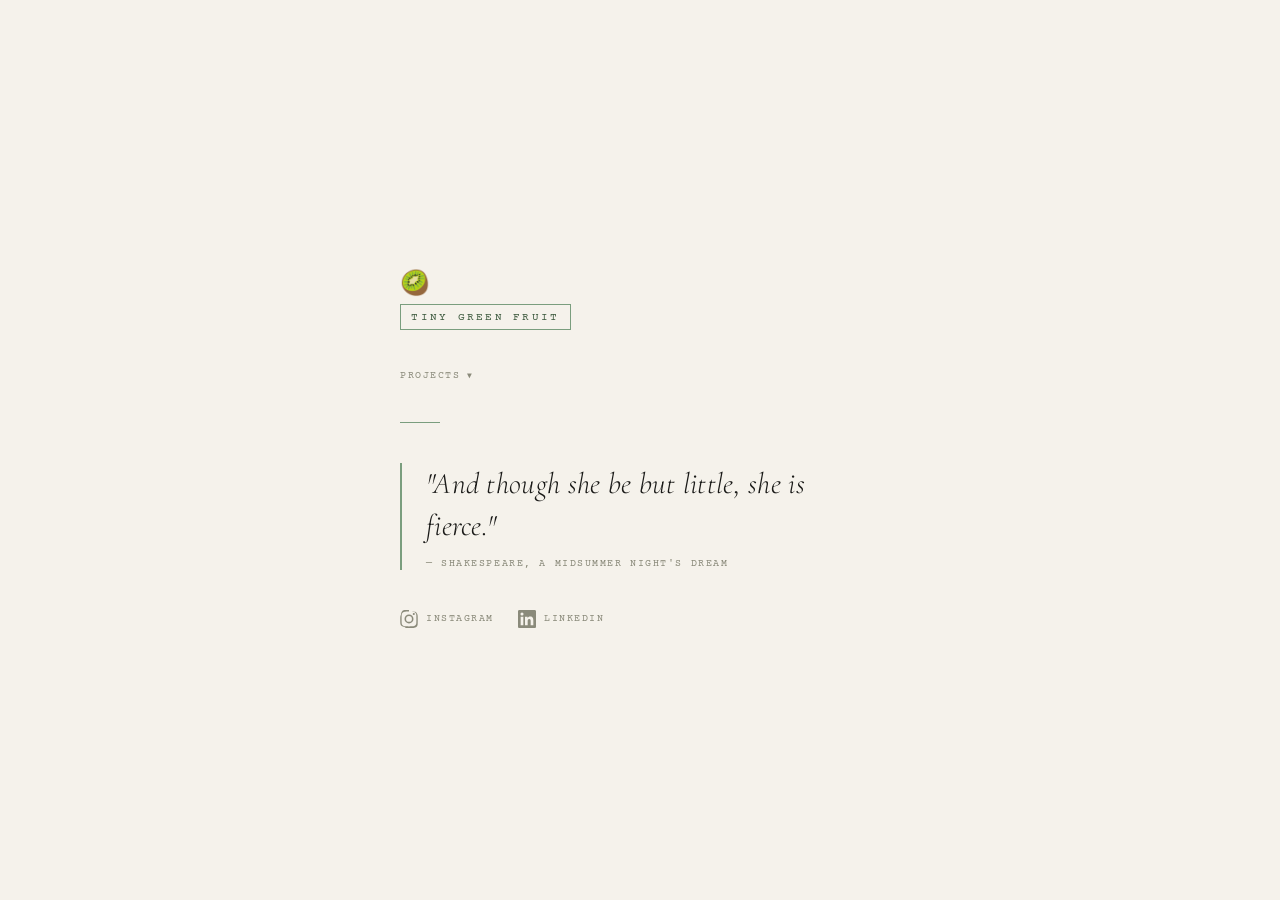
==== index.html @ 2d5f33c7 "Add files via upload" ====
<!DOCTYPE html>
<html lang="en">
<head>
  <meta charset="UTF-8" />
  <meta name="viewport" content="width=device-width, initial-scale=1.0" />
  <title>tiny green fruit</title>
  <link href="https://fonts.googleapis.com/css2?family=Cormorant+Garamond:ital,wght@0,300;0,400;1,300;1,400&family=Courier+Prime&display=swap" rel="stylesheet" />
  <style>
    :root {
      --green: #3d5a3e;
      --green-light: #7a9e7e;
      --cream: #f5f2eb;
      --ink: #1a1a18;
      --muted: #8a8a7a;
    }

    *, *::before, *::after {
      box-sizing: border-box;
      margin: 0;
      padding: 0;
    }

    html, body {
      height: 100%;
    }

    body {
      background-color: var(--cream);
      color: var(--ink);
      font-family: 'Cormorant Garamond', Georgia, serif;
      display: flex;
      align-items: center;
      justify-content: center;
      min-height: 100vh;
      padding: 2rem;
    }

    .container {
      max-width: 480px;
      width: 100%;
      display: flex;
      flex-direction: column;
      align-items: flex-start;
      gap: 2.5rem;
      opacity: 0;
      transform: translateY(12px);
      animation: appear 1.2s ease forwards;
      animation-delay: 0.2s;
    }

    @keyframes appear {
      to {
        opacity: 1;
        transform: translateY(0);
      }
    }

    .kiwi-group {
      display: flex;
      flex-direction: column;
      gap: 0.5rem;
    }

    .kiwi {
      font-size: 1.5rem;
      line-height: 1;
    }

    .mark {
      font-family: 'Courier Prime', monospace;
      font-size: 0.7rem;
      letter-spacing: 0.2em;
      text-transform: uppercase;
      color: var(--green);
      border: 1px solid var(--green-light);
      padding: 0.35rem 0.65rem;
      display: inline-block;
    }

    .quote-block {
      display: flex;
      flex-direction: column;
      gap: 0.75rem;
      border-left: 2px solid var(--green-light);
      padding-left: 1.5rem;
    }

    .quote {
      font-size: 1.85rem;
      font-weight: 300;
      font-style: italic;
      line-height: 1.4;
      color: var(--ink);
      letter-spacing: 0.01em;
    }

    .attribution {
      font-family: 'Courier Prime', monospace;
      font-size: 0.65rem;
      letter-spacing: 0.15em;
      text-transform: uppercase;
      color: var(--muted);
    }

    .links {
      display: flex;
      gap: 1.5rem;
      align-items: center;
    }

    .links a {
      color: var(--muted);
      text-decoration: none;
      transition: color 0.25s ease;
      display: flex;
      align-items: center;
      gap: 0.5rem;
    }

    .links a:hover {
      color: var(--green);
    }

    .links a svg {
      width: 18px;
      height: 18px;
      fill: currentColor;
    }

    .link-label {
      font-family: 'Courier Prime', monospace;
      font-size: 0.65rem;
      letter-spacing: 0.15em;
      text-transform: uppercase;
    }

    .nav-dropdown {
      position: relative;
    }

    .nav-toggle {
      font-family: 'Courier Prime', monospace;
      font-size: 0.65rem;
      letter-spacing: 0.15em;
      text-transform: uppercase;
      color: var(--muted);
      background: none;
      border: none;
      cursor: pointer;
      padding: 0;
      display: flex;
      align-items: center;
      gap: 0.4rem;
      transition: color 0.2s ease;
    }

    .nav-toggle:hover {
      color: var(--green);
    }

    .nav-toggle .arrow {
      font-size: 0.5rem;
      transition: transform 0.2s ease;
      display: inline-block;
    }

    .nav-toggle.open .arrow {
      transform: rotate(180deg);
    }

    .nav-menu {
      display: none;
      flex-direction: column;
      gap: 0.5rem;
      margin-top: 0.75rem;
      padding-left: 0.5rem;
      border-left: 1px solid var(--green-light);
    }

    .nav-menu.open {
      display: flex;
    }

    .nav-menu a {
      font-family: 'Courier Prime', monospace;
      font-size: 0.65rem;
      letter-spacing: 0.15em;
      text-transform: uppercase;
      color: var(--muted);
      text-decoration: none;
      transition: color 0.2s ease;
    }

    .nav-menu a:hover {
      color: var(--green);
    }

    .divider {
      width: 40px;
      height: 1px;
      background: var(--green-light);
    }
  </style>
</head>
<body>
  <div class="container">

    <div class="kiwi-group">
      <div class="kiwi">🥝</div>
      <div class="mark">tiny green fruit</div>
    </div>

    <div class="nav-dropdown">
      <button class="nav-toggle" id="navToggle">
        projects <span class="arrow">▼</span>
      </button>
      <div class="nav-menu" id="navMenu">
        <a href="duggar-tracker.html">Digging Up the Duggars — Episode Tracker</a>
        <a href="horoscope.html">The Stars Align (All Too Well) — Taylor Swift Horoscopes</a>
      </div>
    </div>

    <div class="divider"></div>

    <div class="quote-block">
      <p class="quote">"And though she be but little, she is fierce."</p>
      <span class="attribution">— Shakespeare, A Midsummer Night's Dream</span>
    </div>

    <div class="links">
      <!-- Instagram -->
      <a href="https://www.instagram.com/fabkiwi06/" target="_blank" rel="noopener" aria-label="Instagram">
        <svg viewBox="0 0 24 24" xmlns="http://www.w3.org/2000/svg">
          <path d="M12 2.163c3.204 0 3.584.012 4.85.07 1.366.062 2.633.337 3.608 1.312.975.975 1.25 2.242 1.312 3.608.058 1.266.07 1.646.07 4.85s-.012 3.584-.07 4.85c-.062 1.366-.337 2.633-1.312 3.608-.975.975-2.242 1.25-3.608 1.312-1.266.058-1.646.07-4.85.07s-3.584-.012-4.85-.07c-1.366-.062-2.633-.337-3.608-1.312-.975-.975-1.25-2.242-1.312-3.608C2.175 15.584 2.163 15.204 2.163 12s.012-3.584.07-4.85c.062-1.366.337-2.633 1.312-3.608.975-.975 2.242-1.25 3.608-1.312 1.266-.058 1.646-.07 4.85-.07zm0-2.163c-3.259 0-3.667.014-4.947.072-1.609.074-3.034.4-4.141 1.507C1.805 2.686 1.479 4.111 1.405 5.72.347 8.28.333 8.69.333 12c0 3.31.014 3.72.072 5.0 .074 1.609.4 3.034 1.507 4.141 1.107 1.107 2.532 1.433 4.141 1.507C7.333 23.986 7.741 24 12 24c4.259 0 4.667-.014 5.947-.072 1.609-.074 3.034-.4 4.141-1.507 1.107-1.107 1.433-2.532 1.507-4.141.058-1.28.072-1.688.072-5s-.014-3.72-.072-5c-.074-1.609-.4-3.034-1.507-4.141C21.981 2.633 20.556 2.307 18.947 2.233 17.667 2.175 17.259 2.163 12 2.163zm0 5.838a6 6 0 100 12 6 6 0 000-12zm0 9.9a3.9 3.9 0 110-7.8 3.9 3.9 0 010 7.8zm6.406-11.845a1.44 1.44 0 100 2.881 1.44 1.44 0 000-2.881z"/>
        </svg>
        <span class="link-label">Instagram</span>
      </a>

      <!-- LinkedIn -->
      <a href="https://www.linkedin.com/in/kierantrask/" target="_blank" rel="noopener" aria-label="LinkedIn">
        <svg viewBox="0 0 24 24" xmlns="http://www.w3.org/2000/svg">
          <path d="M20.447 20.452h-3.554v-5.569c0-1.328-.027-3.037-1.852-3.037-1.853 0-2.136 1.445-2.136 2.939v5.667H9.351V9h3.414v1.561h.046c.477-.9 1.637-1.85 3.37-1.85 3.601 0 4.267 2.37 4.267 5.455v6.286zM5.337 7.433a2.062 2.062 0 01-2.063-2.065 2.064 2.064 0 112.063 2.065zm1.782 13.019H3.555V9h3.564v11.452zM22.225 0H1.771C.792 0 0 .774 0 1.729v20.542C0 23.227.792 24 1.771 24h20.451C23.2 24 24 23.227 24 22.271V1.729C24 .774 23.2 0 22.222 0h.003z"/>
        </svg>
        <span class="link-label">LinkedIn</span>
      </a>
    </div>

  </div>
  <script>
    document.getElementById('navToggle').addEventListener('click', function() {
      this.classList.toggle('open');
      document.getElementById('navMenu').classList.toggle('open');
    });
  </script>
</body>
</html>
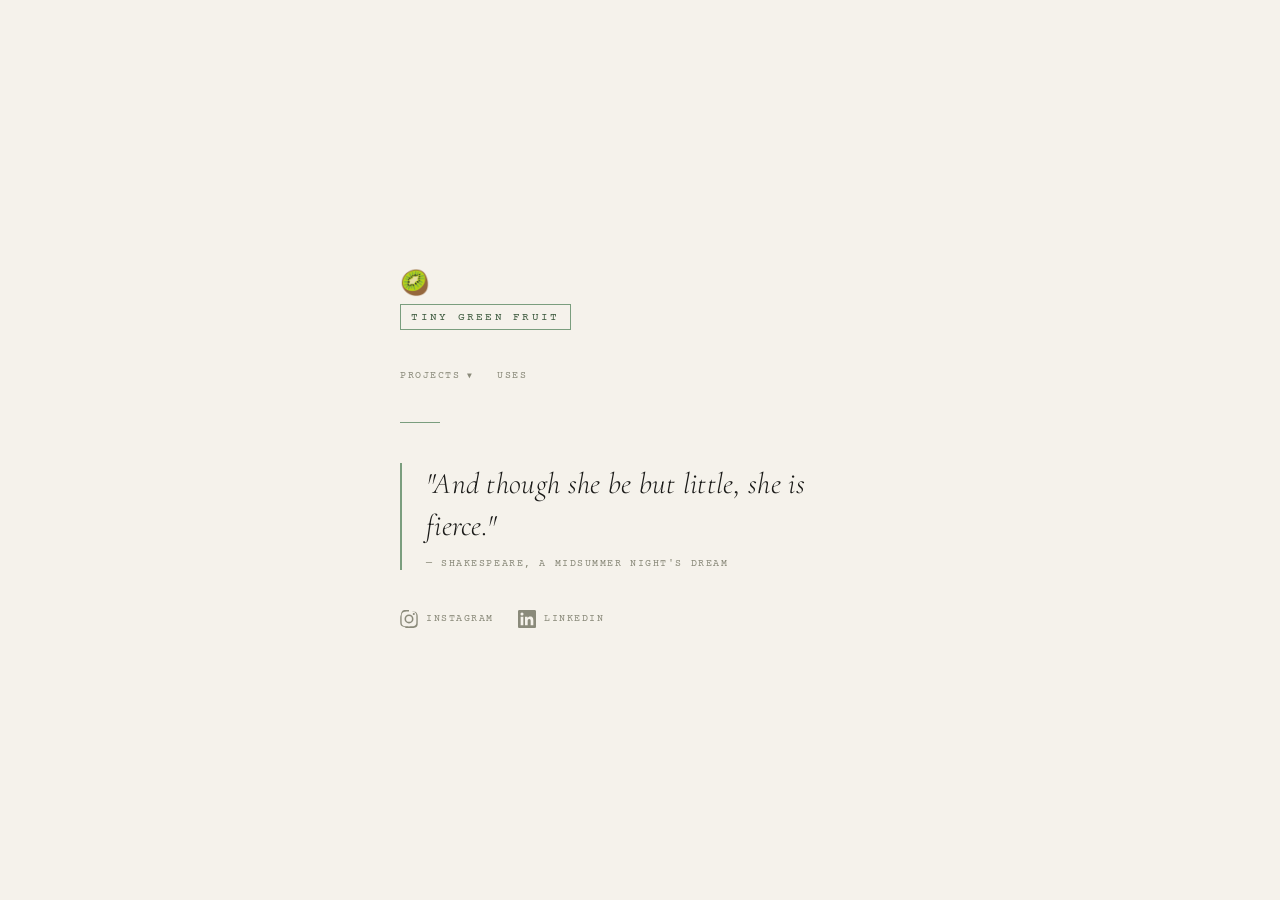
==== commit 0f6d8df7: "Add files via upload" ====
--- a/index.html
+++ b/index.html
@@ -1,215 +1,221 @@
 <!DOCTYPE html>
 <html lang="en">
 <head>
-  <meta charset="UTF-8" />
-  <meta name="viewport" content="width=device-width, initial-scale=1.0" />
-  <title>tiny green fruit</title>
-  <link href="https://fonts.googleapis.com/css2?family=Cormorant+Garamond:ital,wght@0,300;0,400;1,300;1,400&family=Courier+Prime&display=swap" rel="stylesheet" />
-  <style>
-    :root {
-      --green: #3d5a3e;
-      --green-light: #7a9e7e;
-      --cream: #f5f2eb;
-      --ink: #1a1a18;
-      --muted: #8a8a7a;
-    }
-
-    *, *::before, *::after {
-      box-sizing: border-box;
-      margin: 0;
-      padding: 0;
-    }
-
-    html, body {
-      height: 100%;
-    }
-
-    body {
-      background-color: var(--cream);
-      color: var(--ink);
-      font-family: 'Cormorant Garamond', Georgia, serif;
-      display: flex;
-      align-items: center;
-      justify-content: center;
-      min-height: 100vh;
-      padding: 2rem;
-    }
-
-    .container {
-      max-width: 480px;
-      width: 100%;
-      display: flex;
-      flex-direction: column;
-      align-items: flex-start;
-      gap: 2.5rem;
-      opacity: 0;
-      transform: translateY(12px);
-      animation: appear 1.2s ease forwards;
-      animation-delay: 0.2s;
-    }
-
-    @keyframes appear {
-      to {
-        opacity: 1;
-        transform: translateY(0);
-      }
-    }
-
-    .kiwi-group {
-      display: flex;
-      flex-direction: column;
-      gap: 0.5rem;
-    }
-
-    .kiwi {
-      font-size: 1.5rem;
-      line-height: 1;
-    }
-
-    .mark {
-      font-family: 'Courier Prime', monospace;
-      font-size: 0.7rem;
-      letter-spacing: 0.2em;
-      text-transform: uppercase;
-      color: var(--green);
-      border: 1px solid var(--green-light);
-      padding: 0.35rem 0.65rem;
-      display: inline-block;
-    }
-
-    .quote-block {
-      display: flex;
-      flex-direction: column;
-      gap: 0.75rem;
-      border-left: 2px solid var(--green-light);
-      padding-left: 1.5rem;
-    }
-
-    .quote {
-      font-size: 1.85rem;
-      font-weight: 300;
-      font-style: italic;
-      line-height: 1.4;
-      color: var(--ink);
-      letter-spacing: 0.01em;
-    }
-
-    .attribution {
-      font-family: 'Courier Prime', monospace;
-      font-size: 0.65rem;
-      letter-spacing: 0.15em;
-      text-transform: uppercase;
-      color: var(--muted);
-    }
-
-    .links {
-      display: flex;
-      gap: 1.5rem;
-      align-items: center;
-    }
-
-    .links a {
-      color: var(--muted);
-      text-decoration: none;
-      transition: color 0.25s ease;
-      display: flex;
-      align-items: center;
-      gap: 0.5rem;
-    }
-
-    .links a:hover {
-      color: var(--green);
-    }
-
-    .links a svg {
-      width: 18px;
-      height: 18px;
-      fill: currentColor;
-    }
-
-    .link-label {
-      font-family: 'Courier Prime', monospace;
-      font-size: 0.65rem;
-      letter-spacing: 0.15em;
-      text-transform: uppercase;
-    }
-
-    .nav-dropdown {
-      position: relative;
-    }
-
-    .nav-toggle {
-      font-family: 'Courier Prime', monospace;
-      font-size: 0.65rem;
-      letter-spacing: 0.15em;
-      text-transform: uppercase;
-      color: var(--muted);
-      background: none;
-      border: none;
-      cursor: pointer;
-      padding: 0;
-      display: flex;
-      align-items: center;
-      gap: 0.4rem;
-      transition: color 0.2s ease;
-    }
-
-    .nav-toggle:hover {
-      color: var(--green);
-    }
-
-    .nav-toggle .arrow {
-      font-size: 0.5rem;
-      transition: transform 0.2s ease;
-      display: inline-block;
-    }
-
-    .nav-toggle.open .arrow {
-      transform: rotate(180deg);
-    }
-
-    .nav-menu {
-      display: none;
-      flex-direction: column;
-      gap: 0.5rem;
-      margin-top: 0.75rem;
-      padding-left: 0.5rem;
-      border-left: 1px solid var(--green-light);
-    }
-
-    .nav-menu.open {
-      display: flex;
-    }
-
-    .nav-menu a {
-      font-family: 'Courier Prime', monospace;
-      font-size: 0.65rem;
-      letter-spacing: 0.15em;
-      text-transform: uppercase;
-      color: var(--muted);
-      text-decoration: none;
-      transition: color 0.2s ease;
-    }
-
-    .nav-menu a:hover {
-      color: var(--green);
-    }
-
-    .divider {
-      width: 40px;
-      height: 1px;
-      background: var(--green-light);
-    }
-  </style>
+<meta charset="UTF-8" />
+<meta name="viewport" content="width=device-width, initial-scale=1.0" />
+<title>tiny green fruit</title>
+<link href="https://fonts.googleapis.com/css2?family=Cormorant+Garamond:ital,wght@0,300;0,400;1,300;1,400&family=Courier+Prime&display=swap" rel="stylesheet" />
+<style>
+:root {
+  --green: #3d5a3e;
+  --green-light: #7a9e7e;
+  --cream: #f5f2eb;
+  --ink: #1a1a18;
+  --muted: #8a8a7a;
+}
+
+*, *::before, *::after {
+  box-sizing: border-box;
+  margin: 0;
+  padding: 0;
+}
+
+html, body {
+  height: 100%;
+}
+
+body {
+  background-color: var(--cream);
+  color: var(--ink);
+  font-family: 'Cormorant Garamond', Georgia, serif;
+  display: flex;
+  align-items: center;
+  justify-content: center;
+  min-height: 100vh;
+  padding: 2rem;
+}
+
+.container {
+  max-width: 480px;
+  width: 100%;
+  display: flex;
+  flex-direction: column;
+  align-items: flex-start;
+  gap: 2.5rem;
+  opacity: 0;
+  transform: translateY(12px);
+  animation: appear 1.2s ease forwards;
+  animation-delay: 0.2s;
+}
+
+@keyframes appear {
+  to {
+    opacity: 1;
+    transform: translateY(0);
+  }
+}
+
+.kiwi-group {
+  display: flex;
+  flex-direction: column;
+  gap: 0.5rem;
+}
+
+.kiwi {
+  font-size: 1.5rem;
+  line-height: 1;
+}
+
+.mark {
+  font-family: 'Courier Prime', monospace;
+  font-size: 0.7rem;
+  letter-spacing: 0.2em;
+  text-transform: uppercase;
+  color: var(--green);
+  border: 1px solid var(--green-light);
+  padding: 0.35rem 0.65rem;
+  display: inline-block;
+}
+
+.quote-block {
+  display: flex;
+  flex-direction: column;
+  gap: 0.75rem;
+  border-left: 2px solid var(--green-light);
+  padding-left: 1.5rem;
+}
+
+.quote {
+  font-size: 1.85rem;
+  font-weight: 300;
+  font-style: italic;
+  line-height: 1.4;
+  color: var(--ink);
+  letter-spacing: 0.01em;
+}
+
+.attribution {
+  font-family: 'Courier Prime', monospace;
+  font-size: 0.65rem;
+  letter-spacing: 0.15em;
+  text-transform: uppercase;
+  color: var(--muted);
+}
+
+.links {
+  display: flex;
+  gap: 1.5rem;
+  align-items: center;
+}
+
+.links a {
+  color: var(--muted);
+  text-decoration: none;
+  transition: color 0.25s ease;
+  display: flex;
+  align-items: center;
+  gap: 0.5rem;
+}
+
+.links a:hover {
+  color: var(--green);
+}
+
+.links a svg {
+  width: 18px;
+  height: 18px;
+  fill: currentColor;
+}
+
+.link-label {
+  font-family: 'Courier Prime', monospace;
+  font-size: 0.65rem;
+  letter-spacing: 0.15em;
+  text-transform: uppercase;
+}
+
+.nav-dropdown {
+  position: relative;
+}
+
+.nav-toggle {
+  font-family: 'Courier Prime', monospace;
+  font-size: 0.65rem;
+  letter-spacing: 0.15em;
+  text-transform: uppercase;
+  color: var(--muted);
+  background: none;
+  border: none;
+  cursor: pointer;
+  padding: 0;
+  display: flex;
+  align-items: center;
+  gap: 0.4rem;
+  transition: color 0.2s ease;
+}
+
+.nav-toggle:hover {
+  color: var(--green);
+}
+
+.nav-toggle .arrow {
+  font-size: 0.5rem;
+  transition: transform 0.2s ease;
+  display: inline-block;
+}
+
+.nav-toggle.open .arrow {
+  transform: rotate(180deg);
+}
+
+.nav-menu {
+  display: none;
+  flex-direction: column;
+  gap: 0.5rem;
+  position: absolute;
+  top: calc(100% + 0.75rem);
+  left: 0;
+  background: var(--cream);
+  padding: 0.75rem 1rem;
+  border: 1px solid var(--green-light);
+  min-width: 320px;
+  z-index: 10;
+}
+
+.nav-menu.open {
+  display: flex;
+}
+
+.nav-menu a {
+  font-family: 'Courier Prime', monospace;
+  font-size: 0.65rem;
+  letter-spacing: 0.15em;
+  text-transform: uppercase;
+  color: var(--muted);
+  text-decoration: none;
+  transition: color 0.2s ease;
+}
+
+.nav-menu a:hover {
+  color: var(--green);
+}
+
+.divider {
+  width: 40px;
+  height: 1px;
+  background: var(--green-light);
+}
+</style>
 </head>
 <body>
-  <div class="container">
-
-    <div class="kiwi-group">
-      <div class="kiwi">🥝</div>
-      <div class="mark">tiny green fruit</div>
-    </div>
-
+<div class="container">
+
+  <div class="kiwi-group">
+    <div class="kiwi">🥝</div>
+    <div class="mark">tiny green fruit</div>
+  </div>
+
+  <div style="display: flex; align-items: center; gap: 1.5rem;">
     <div class="nav-dropdown">
       <button class="nav-toggle" id="navToggle">
         projects <span class="arrow">▼</span>
@@ -217,40 +223,43 @@
       <div class="nav-menu" id="navMenu">
         <a href="duggar-tracker.html">Digging Up the Duggars — Episode Tracker</a>
         <a href="horoscope.html">The Stars Align (All Too Well) — Taylor Swift Horoscopes</a>
+        <a href="record-picker.html">What Should We Listen To Tonight? — Vinyl Picker</a>
       </div>
     </div>
-
-    <div class="divider"></div>
-
-    <div class="quote-block">
-      <p class="quote">"And though she be but little, she is fierce."</p>
-      <span class="attribution">— Shakespeare, A Midsummer Night's Dream</span>
-    </div>
-
-    <div class="links">
-      <!-- Instagram -->
-      <a href="https://www.instagram.com/fabkiwi06/" target="_blank" rel="noopener" aria-label="Instagram">
-        <svg viewBox="0 0 24 24" xmlns="http://www.w3.org/2000/svg">
-          <path d="M12 2.163c3.204 0 3.584.012 4.85.07 1.366.062 2.633.337 3.608 1.312.975.975 1.25 2.242 1.312 3.608.058 1.266.07 1.646.07 4.85s-.012 3.584-.07 4.85c-.062 1.366-.337 2.633-1.312 3.608-.975.975-2.242 1.25-3.608 1.312-1.266.058-1.646.07-4.85.07s-3.584-.012-4.85-.07c-1.366-.062-2.633-.337-3.608-1.312-.975-.975-1.25-2.242-1.312-3.608C2.175 15.584 2.163 15.204 2.163 12s.012-3.584.07-4.85c.062-1.366.337-2.633 1.312-3.608.975-.975 2.242-1.25 3.608-1.312 1.266-.058 1.646-.07 4.85-.07zm0-2.163c-3.259 0-3.667.014-4.947.072-1.609.074-3.034.4-4.141 1.507C1.805 2.686 1.479 4.111 1.405 5.72.347 8.28.333 8.69.333 12c0 3.31.014 3.72.072 5.0 .074 1.609.4 3.034 1.507 4.141 1.107 1.107 2.532 1.433 4.141 1.507C7.333 23.986 7.741 24 12 24c4.259 0 4.667-.014 5.947-.072 1.609-.074 3.034-.4 4.141-1.507 1.107-1.107 1.433-2.532 1.507-4.141.058-1.28.072-1.688.072-5s-.014-3.72-.072-5c-.074-1.609-.4-3.034-1.507-4.141C21.981 2.633 20.556 2.307 18.947 2.233 17.667 2.175 17.259 2.163 12 2.163zm0 5.838a6 6 0 100 12 6 6 0 000-12zm0 9.9a3.9 3.9 0 110-7.8 3.9 3.9 0 010 7.8zm6.406-11.845a1.44 1.44 0 100 2.881 1.44 1.44 0 000-2.881z"/>
-        </svg>
-        <span class="link-label">Instagram</span>
-      </a>
-
-      <!-- LinkedIn -->
-      <a href="https://www.linkedin.com/in/kierantrask/" target="_blank" rel="noopener" aria-label="LinkedIn">
-        <svg viewBox="0 0 24 24" xmlns="http://www.w3.org/2000/svg">
-          <path d="M20.447 20.452h-3.554v-5.569c0-1.328-.027-3.037-1.852-3.037-1.853 0-2.136 1.445-2.136 2.939v5.667H9.351V9h3.414v1.561h.046c.477-.9 1.637-1.85 3.37-1.85 3.601 0 4.267 2.37 4.267 5.455v6.286zM5.337 7.433a2.062 2.062 0 01-2.063-2.065 2.064 2.064 0 112.063 2.065zm1.782 13.019H3.555V9h3.564v11.452zM22.225 0H1.771C.792 0 0 .774 0 1.729v20.542C0 23.227.792 24 1.771 24h20.451C23.2 24 24 23.227 24 22.271V1.729C24 .774 23.2 0 22.222 0h.003z"/>
-        </svg>
-        <span class="link-label">LinkedIn</span>
-      </a>
-    </div>
-
-  </div>
-  <script>
-    document.getElementById('navToggle').addEventListener('click', function() {
-      this.classList.toggle('open');
-      document.getElementById('navMenu').classList.toggle('open');
-    });
-  </script>
+    <a href="uses.html" class="nav-toggle" style="text-decoration: none;">uses</a>
+  </div>
+
+  <div class="divider"></div>
+
+  <div class="quote-block">
+    <p class="quote">"And though she be but little, she is fierce."</p>
+    <span class="attribution">— Shakespeare, A Midsummer Night's Dream</span>
+  </div>
+
+  <div class="links">
+    <!-- Instagram -->
+    <a href="https://www.instagram.com/fabkiwi06/" target="_blank" rel="noopener" aria-label="Instagram">
+      <svg viewBox="0 0 24 24" xmlns="http://www.w3.org/2000/svg">
+        <path d="M12 2.163c3.204 0 3.584.012 4.85.07 1.366.062 2.633.337 3.608 1.312.975.975 1.25 2.242 1.312 3.608.058 1.266.07 1.646.07 4.85s-.012 3.584-.07 4.85c-.062 1.366-.337 2.633-1.312 3.608-.975.975-2.242 1.25-3.608 1.312-1.266.058-1.646.07-4.85.07s-3.584-.012-4.85-.07c-1.366-.062-2.633-.337-3.608-1.312-.975-.975-1.25-2.242-1.312-3.608C2.175 15.584 2.163 15.204 2.163 12s.012-3.584.07-4.85c.062-1.366.337-2.633 1.312-3.608.975-.975 2.242-1.25 3.608-1.312 1.266-.058 1.646-.07 4.85-.07zm0-2.163c-3.259 0-3.667.014-4.947.072-1.609.074-3.034.4-4.141 1.507C1.805 2.686 1.479 4.111 1.405 5.72.347 8.28.333 8.69.333 12c0 3.31.014 3.72.072 5 .074 1.609.4 3.034 1.507 4.141 1.107 1.107 2.532 1.433 4.141 1.507C7.333 23.986 7.741 24 12 24c4.259 0 4.667-.014 5.947-.072 1.609-.074 3.034-.4 4.141-1.507 1.107-1.107 1.433-2.532 1.507-4.141.058-1.28.072-1.688.072-5s-.014-3.72-.072-5c-.074-1.609-.4-3.034-1.507-4.141C21.981 2.633 20.556 2.307 18.947 2.233 17.667 2.175 17.259 2.163 12 2.163zm0 5.838a6 6 0 100 12 6 6 0 000-12zm0 9.9a3.9 3.9 0 110-7.8 3.9 3.9 0 010 7.8zm6.406-11.845a1.44 1.44 0 100 2.881 1.44 1.44 0 000-2.881z"/>
+      </svg>
+      <span class="link-label">Instagram</span>
+    </a>
+    <!-- LinkedIn -->
+    <a href="https://www.linkedin.com/in/kierantrask/" target="_blank" rel="noopener" aria-label="LinkedIn">
+      <svg viewBox="0 0 24 24" xmlns="http://www.w3.org/2000/svg">
+        <path d="M20.447 20.452h-3.554v-5.569c0-1.328-.027-3.037-1.852-3.037-1.853 0-2.136 1.445-2.136 2.939v5.667H9.351V9h3.414v1.561h.046c.477-.9 1.637-1.85 3.37-1.85 3.601 0 4.267 2.37 4.267 5.455v6.286zM5.337 7.433a2.062 2.062 0 01-2.063-2.065 2.064 2.064 0 112.063 2.065zm1.782 13.019H3.555V9h3.564v11.452zM22.225 0H1.771C.792 0 0 .774 0 1.729v20.542C0 23.227.792 24 1.771 24h20.451C23.2 24 24 23.227 24 22.271V1.729C24 .774 23.2 0 22.222 0h.003z"/>
+      </svg>
+      <span class="link-label">LinkedIn</span>
+    </a>
+  </div>
+
+</div>
+
+<script>
+  document.getElementById('navToggle').addEventListener('click', function() {
+    this.classList.toggle('open');
+    document.getElementById('navMenu').classList.toggle('open');
+  });
+</script>
 </body>
 </html>
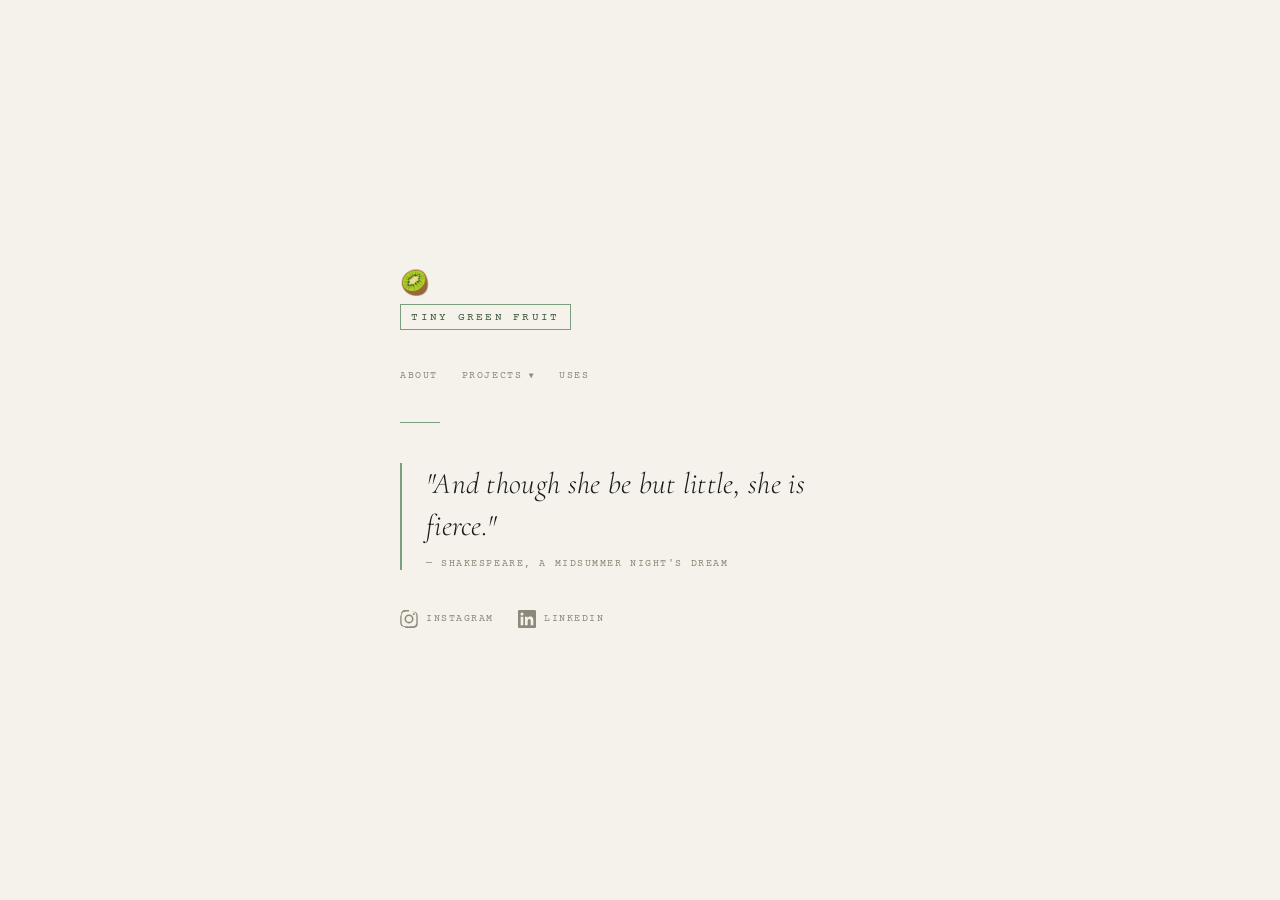
==== commit 45aaa579: "Add files via upload" ====
--- a/index.html
+++ b/index.html
@@ -216,6 +216,7 @@
   </div>
 
   <div style="display: flex; align-items: center; gap: 1.5rem;">
+    <a href="about.html" class="nav-toggle" style="text-decoration: none;">about</a>
     <div class="nav-dropdown">
       <button class="nav-toggle" id="navToggle">
         projects <span class="arrow">▼</span>
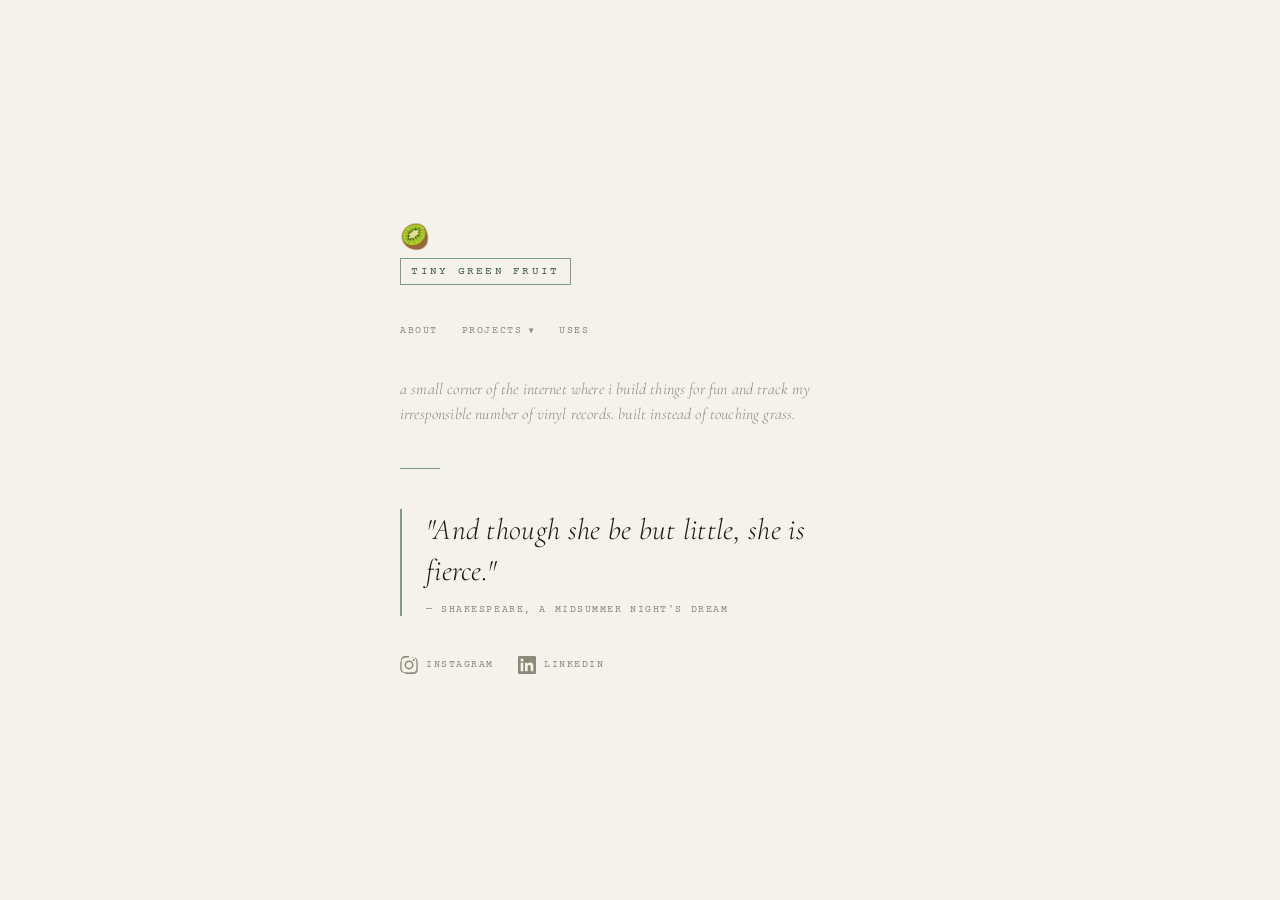
==== commit 688d25b2: "Add files via upload" ====
--- a/index.html
+++ b/index.html
@@ -205,6 +205,15 @@
   height: 1px;
   background: var(--green-light);
 }
+
+.descriptor {
+  font-size: 1rem;
+  font-weight: 300;
+  font-style: italic;
+  color: var(--muted);
+  line-height: 1.6;
+  letter-spacing: 0.01em;
+}
 </style>
 </head>
 <body>
@@ -225,10 +234,13 @@
         <a href="duggar-tracker.html">Digging Up the Duggars — Episode Tracker</a>
         <a href="horoscope.html">The Stars Align (All Too Well) — Taylor Swift Horoscopes</a>
         <a href="record-picker.html">What Should We Listen To Tonight? — Vinyl Picker</a>
+        <a href="gym-plan.html">I Don't Sweat, I Sparkle — Gym Plan</a>
       </div>
     </div>
     <a href="uses.html" class="nav-toggle" style="text-decoration: none;">uses</a>
   </div>
+
+  <p class="descriptor">a small corner of the internet where i build things for fun and track my irresponsible number of vinyl records. built instead of touching grass.</p>
 
   <div class="divider"></div>
 
